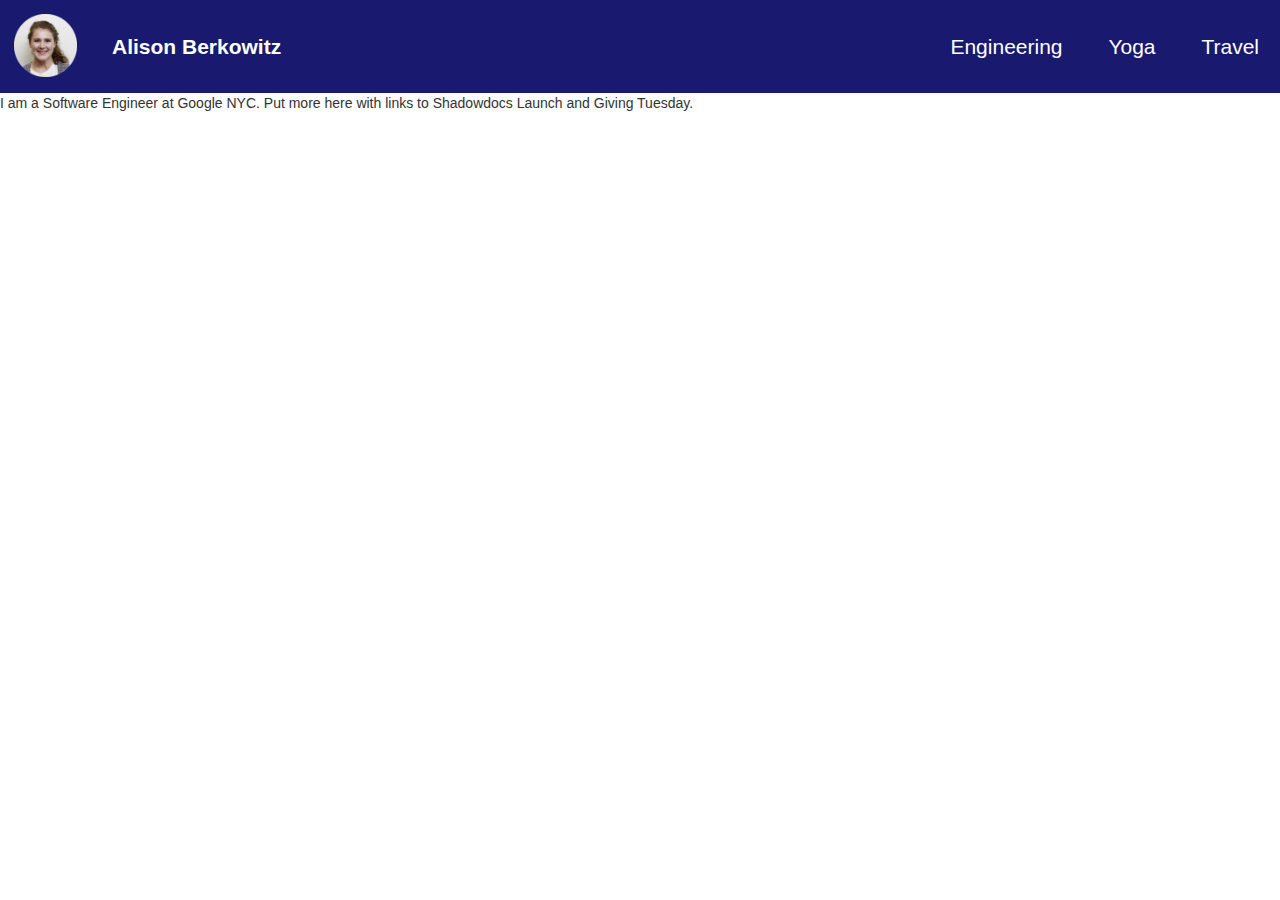
==== eng.html @ 3924faa0 "Wipe old site and start with 3 tabs for eng, yoga, travel" ====
<!DOCTYPE html>
<html>
<head>
	<title>Alison Berkowitz: Engineering</title>
	<!-- Bootstrap compiled and minified CSS -->
    <link rel="stylesheet" href="https://maxcdn.bootstrapcdn.com/bootstrap/3.2.0/css/bootstrap.min.css">
	<!-- Font Awesome -->
    <link rel="stylesheet" href="https://maxcdn.bootstrapcdn.com/font-awesome/4.4.0/css/font-awesome.min.css">

	<link rel="stylesheet" type="text/css" href="navbar.css">
</head>
<body>
	<div id="navbar">
		<a href="index.html">
			<img src="images/circleme.png">
			<div id="name">Alison Berkowitz</div>
		</a>
		<ul>
			<li><a href="/eng.html">Engineering</a></li>
			<li><a href="/yoga.html">Yoga</a></li>
			<li><a href="/travel.html">Travel</a></li>
		</ul>
	</div>
	<div>
      	<p>I am a Software Engineer at Google NYC. Put more here with links to Shadowdocs Launch and Giving Tuesday.</p>
    </div>
</body>
</html>
---- navbar.css ----
#navbar {
	background-color: midnightblue;
}

#navbar img {
	height: 6.5em;
	padding: 14px;
	display: inline-block;
	float: left;
}

#navbar #name {
	display: inline-block;
	color: white;
    text-align: center;
    padding: 1.5em 1em;
    font-size: 1.5em;
    font-weight: bold;
}

#navbar ul {
	display: inline-block;
	float: right;
    list-style-type: none;
    margin: 0;
    padding: 0;
}

#navbar li {
	display: inline-block;
}

#navbar li a {
    display: block;
    color: white;
    text-align: center;
    padding: 1.5em 1em;
    font-size: 1.5em;
    text-decoration: none;
}

#navbar li a:hover {
	background-color: lightslategray;
}

#navbar .dropdown-content {
    display: none;
    z-index: 1;
    position: absolute;
    background-color: #f9f9f9;
    min-width: 160px;
    box-shadow: 0px 8px 16px 0px rgba(0,0,0,0.2);
}

/* Links inside the dropdown */
#navbar .dropdown-content a {
    color: black;
   	font-size: 1em;
   	padding: 1em;
    display: block;
    text-align: left;
}

/* Change color of dropdown links on hover */
#navbar .dropdown-content a:hover {background-color: #f1f1f1}

/* Show the dropdown menu on hover */
#navbar #features:hover .dropdown-content {
    display: block;
}

/* Change the background color of the dropdown button when the dropdown content is shown */
#features:hover {
    background-color: lightslategray;
}
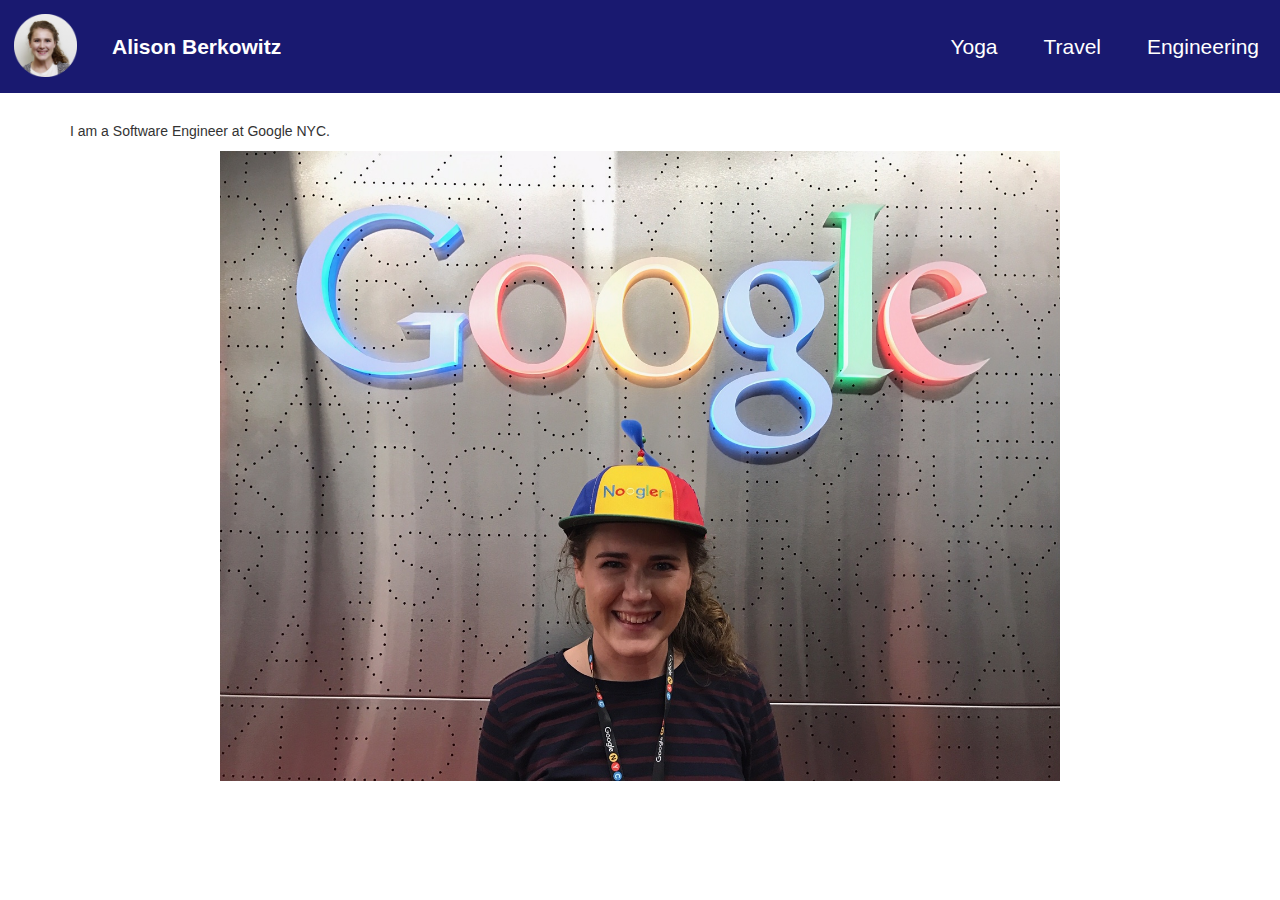
==== commit 0cc74356: "eng page not great" ====
--- a/eng.html
+++ b/eng.html
@@ -8,6 +8,7 @@
     <link rel="stylesheet" href="https://maxcdn.bootstrapcdn.com/font-awesome/4.4.0/css/font-awesome.min.css">
 
 	<link rel="stylesheet" type="text/css" href="navbar.css">
+	<link rel="stylesheet" type="text/css" href="eng.css">
 </head>
 <body>
 	<div id="navbar">
@@ -16,13 +17,14 @@
 			<div id="name">Alison Berkowitz</div>
 		</a>
 		<ul>
-			<li><a href="/eng.html">Engineering</a></li>
 			<li><a href="/yoga.html">Yoga</a></li>
 			<li><a href="/travel.html">Travel</a></li>
+			<li><a href="/eng.html">Engineering</a></li>
 		</ul>
 	</div>
-	<div>
-      	<p>I am a Software Engineer at Google NYC. Put more here with links to Shadowdocs Launch and Giving Tuesday.</p>
+	<div class="container">
+      	<p>I am a Software Engineer at Google NYC.</p>
+      	<img src="images/google.JPG">
     </div>
 </body>
 </html>--- a/eng.css
+++ b/eng.css
@@ -0,0 +1,11 @@
+.container {
+	margin-top: 2em;
+}
+
+.container img {
+  max-width:100%;
+  max-height: 70vh;
+  display: block;
+  margin-right: auto;
+  margin-left: auto;
+}